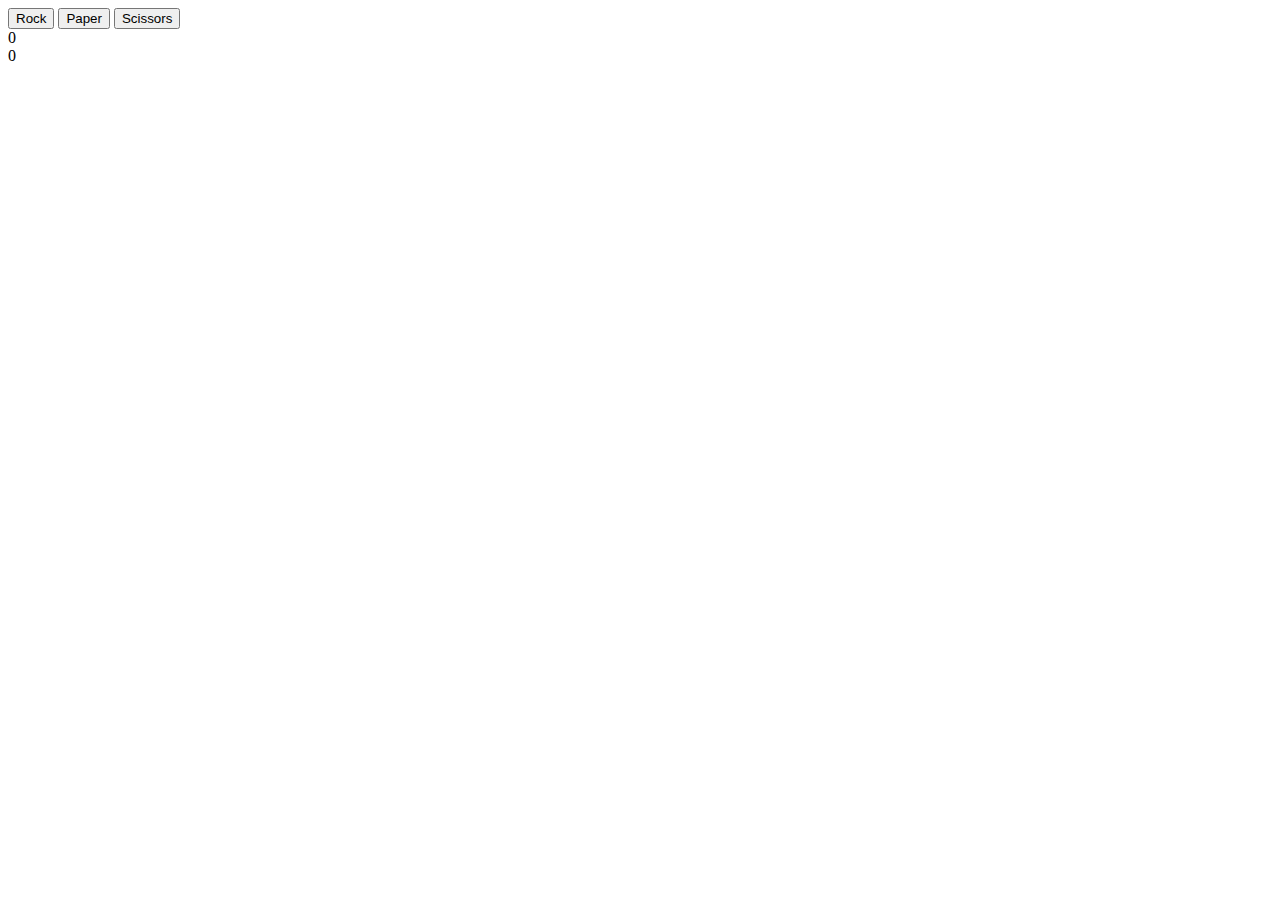
==== updatedGame.html @ 707446e1 "updatedGame.html updated. Now with buttons instead of prompts." ====
<!DOCTYPE html>
<html>
<head>
  <title>Rock Paper Scissors</title>
  <meta charset="UTF-8"/>
</head>
<body>
  <button id="rock" class="choice">Rock</button>
  <button id="paper" class="choice">Paper</button>
  <button id="scissors" class="choice">Scissors</button>
  <div id="yourScore" class="counter">0</div>
  <div id="computerScore" class="counter">0</div>
  <div id="results"></div>
  <div id="winner"></div>
  <script>
      function capitalizeFirstLetter(string) {
          return string.charAt(0).toUpperCase() + string.slice(1);
      }
      function computerPlay() {
          let plays = Array('Rock', 'Paper', 'Scissors')
          let play = plays[Math.floor(Math.random() * plays.length)];
          return play
      }
      function playRound(playerSelection, computerSelection) {
          switch (playerSelection) {
              case "rock":
                switch (computerSelection) {
                    case "Rock":
                      return "tie";
                    case "Scissors":
                      return "win";
                    case "Paper":
                      return "lose";
                }
              case "scissors":
                switch (computerSelection) {
                    case "Rock":
                      return "lose";
                    case "Scissors":
                      return "tie";
                    case "Paper":
                      return "win";
                }
              case "paper":
                switch (computerSelection) {
                    case "Rock":
                      return "win";
                    case "Scissors":
                      return "lose";
                    case "Paper":
                      return "tie";
                }
        }
      }
      function game(e) {
          user_in = e.target.id;
          let computerSelection = computerPlay();
          let result = playRound(user_in, computerSelection);
          let results = document.getElementById("results");
          if (result == "lose") {
            let message = `You lose! ${computerSelection} beats ${capitalizeFirstLetter(user_in)}`
            console.log(message);
            results.innerHTML += message + "<br>";
            computerScore++;
          }
          else if (result == "win") {
            let message = `You win! ${capitalizeFirstLetter(user_in)} beats ${computerSelection}`
            console.log(message);
            results.innerHTML += message + "<br>";
            yourScore++;
          }
          else {
            let message = `No one wins. You both chose ${computerSelection}`
            console.log(message);
            results.innerHTML += message + "<br>";
          }
          determineWinner();
      }
      function determineWinner() {
        const yourScoreCounter = document.getElementById("yourScore");
        yourScoreCounter.innerHTML = yourScore
        const computerScoreCounter = document.getElementById("computerScore");
        computerScoreCounter.innerHTML = computerScore
        const winner = document.querySelector("#winner");
        if (yourScore == 5) {
          let message = "Congrats, you win!"
          winner.innerHTML += message + "<br>";
        }
        else if (computerScore == 5) {
          let message = "Don't worry, try again next time."
          winner.innerHTML += message + "<br>";
        }
        else {
          return true;
        }
      }

      const btns = document.querySelectorAll(".choice");
      const btn = document.querySelector(".choice");
      let yourScore = 0;
      let computerScore = 0;
      btns.forEach(btn => btn.addEventListener('click', game));
  </script>
</body>
</html>
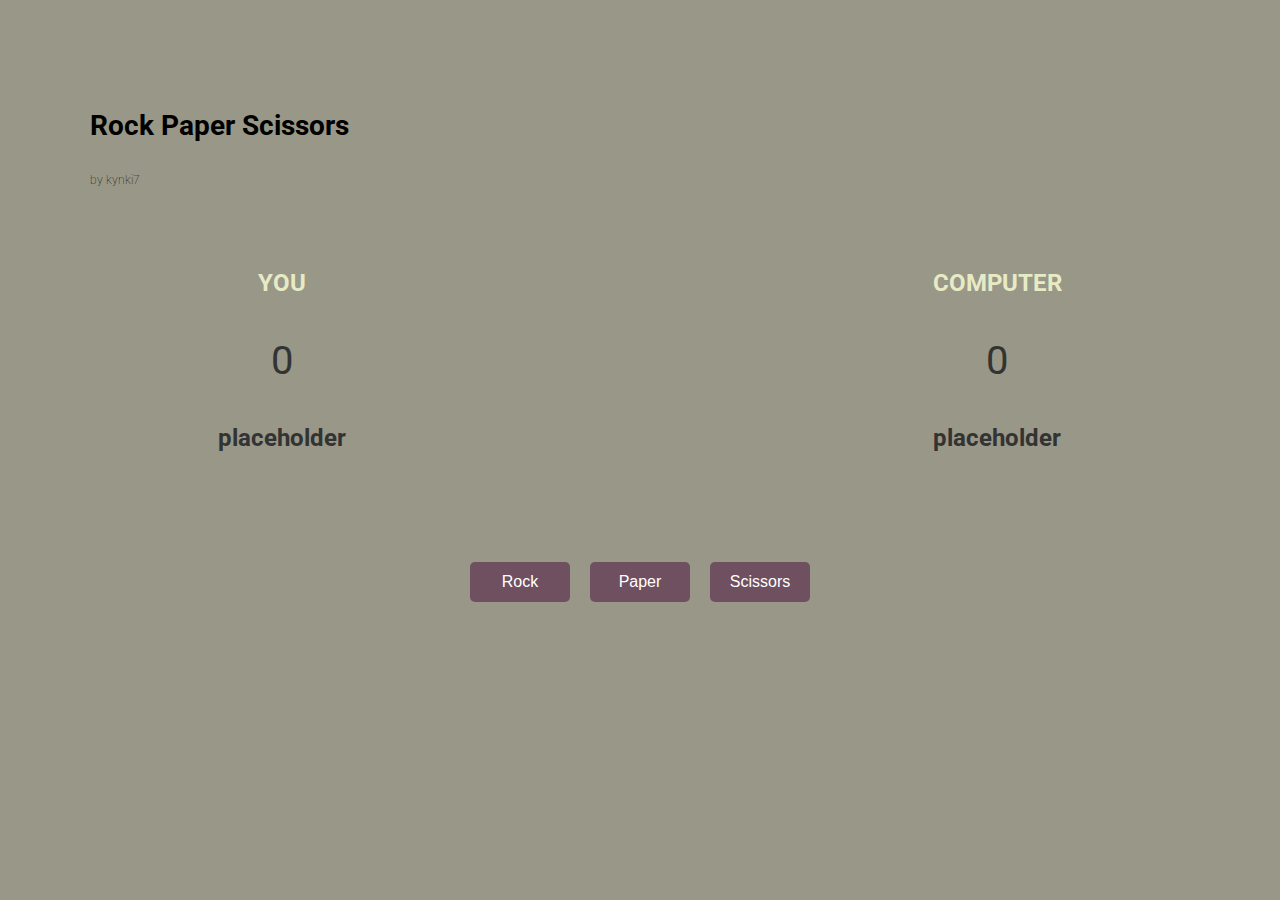
==== commit 33834be9: "Split styles and script file from html. Tidied up HTML and added more aesthetically pleasing design" ====
--- a/updatedGame.html
+++ b/updatedGame.html
@@ -1,105 +1,33 @@
 <!DOCTYPE html>
-<html>
+<html lang="en">
 <head>
   <title>Rock Paper Scissors</title>
   <meta charset="UTF-8"/>
+  <link href='styles.css' rel='stylesheet'>
+  <script src="script.js" defer></script>
+  <link href='https://fonts.googleapis.com/css?family=Roboto' rel='stylesheet'>
 </head>
 <body>
-  <button id="rock" class="choice">Rock</button>
-  <button id="paper" class="choice">Paper</button>
-  <button id="scissors" class="choice">Scissors</button>
-  <div id="yourScore" class="counter">0</div>
-  <div id="computerScore" class="counter">0</div>
-  <div id="results"></div>
+  <header>
+    <h1>Rock Paper Scissors</h1>
+    <h3>by kynki7</h3>
+  </header>
+  <div class="containerResults">
+    <div id="you">YOU</div>
+    <div></div>
+    <div id="computer">COMPUTER</div>
+    <div id="yourScore" class="counter">0</div>
+    <div id="results"></div>
+    <div id="computerScore" class="counter">0</div>
+    <div id="yourChoice">placeholder</div>
+    <div></div>
+    <div id="computerChoice">placeholder</div>
+  </div>
   <div id="winner"></div>
-  <script>
-      function capitalizeFirstLetter(string) {
-          return string.charAt(0).toUpperCase() + string.slice(1);
-      }
-      function computerPlay() {
-          let plays = Array('Rock', 'Paper', 'Scissors')
-          let play = plays[Math.floor(Math.random() * plays.length)];
-          return play
-      }
-      function playRound(playerSelection, computerSelection) {
-          switch (playerSelection) {
-              case "rock":
-                switch (computerSelection) {
-                    case "Rock":
-                      return "tie";
-                    case "Scissors":
-                      return "win";
-                    case "Paper":
-                      return "lose";
-                }
-              case "scissors":
-                switch (computerSelection) {
-                    case "Rock":
-                      return "lose";
-                    case "Scissors":
-                      return "tie";
-                    case "Paper":
-                      return "win";
-                }
-              case "paper":
-                switch (computerSelection) {
-                    case "Rock":
-                      return "win";
-                    case "Scissors":
-                      return "lose";
-                    case "Paper":
-                      return "tie";
-                }
-        }
-      }
-      function game(e) {
-          user_in = e.target.id;
-          let computerSelection = computerPlay();
-          let result = playRound(user_in, computerSelection);
-          let results = document.getElementById("results");
-          if (result == "lose") {
-            let message = `You lose! ${computerSelection} beats ${capitalizeFirstLetter(user_in)}`
-            console.log(message);
-            results.innerHTML += message + "<br>";
-            computerScore++;
-          }
-          else if (result == "win") {
-            let message = `You win! ${capitalizeFirstLetter(user_in)} beats ${computerSelection}`
-            console.log(message);
-            results.innerHTML += message + "<br>";
-            yourScore++;
-          }
-          else {
-            let message = `No one wins. You both chose ${computerSelection}`
-            console.log(message);
-            results.innerHTML += message + "<br>";
-          }
-          determineWinner();
-      }
-      function determineWinner() {
-        const yourScoreCounter = document.getElementById("yourScore");
-        yourScoreCounter.innerHTML = yourScore
-        const computerScoreCounter = document.getElementById("computerScore");
-        computerScoreCounter.innerHTML = computerScore
-        const winner = document.querySelector("#winner");
-        if (yourScore == 5) {
-          let message = "Congrats, you win!"
-          winner.innerHTML += message + "<br>";
-        }
-        else if (computerScore == 5) {
-          let message = "Don't worry, try again next time."
-          winner.innerHTML += message + "<br>";
-        }
-        else {
-          return true;
-        }
-      }
-
-      const btns = document.querySelectorAll(".choice");
-      const btn = document.querySelector(".choice");
-      let yourScore = 0;
-      let computerScore = 0;
-      btns.forEach(btn => btn.addEventListener('click', game));
-  </script>
+  <div class="containerChoice">
+    <button id="rock" class="choice">Rock</button>
+    <button id="paper" class="choice">Paper</button>
+    <button id="scissors" class="choice">Scissors</button>
+  </div>
 </body>
 </html>--- a/styles.css
+++ b/styles.css
@@ -0,0 +1,74 @@
+body {
+    font-family: Roboto;
+    font-size: 18px;
+    background-color: #989788;
+    margin: 10vmin;
+}
+h1 {
+    font-size: 28px;
+    font-family: Roboto;
+}
+h3 {
+    font-weight: lighter;
+    font-size: 12px;
+}
+header {
+    display: flex;
+    flex-direction: column;
+}
+#you {
+    color: #E7EBC5;
+}
+#computer {
+    color: #E7EBC5;
+}
+
+/* results */
+.containerResults {
+    display: grid;
+    grid-template-columns: auto 430px auto;
+    grid-template-rows: auto auto auto;
+    text-align: center;
+    padding: 50px;
+    font-size: 24px;
+    color: #333333;
+    font-weight: bold;
+}
+.containerResults div {
+    margin: 20px;
+}
+.counter {
+    font-size: 40px;
+    font-weight: normal;
+}
+#winner {
+    text-align: center;
+    font-size: 30px;
+    color: #51344D;
+    font-weight: bold;
+}
+
+/* choices */
+.containerChoice {
+    display: flex;
+    justify-content: center;
+    margin: 30px;
+}
+.choice {
+  background-color: #6F5060;
+  border: none;
+  color: white;
+  height: 40px;
+  width: 100px;
+  text-align: center;
+  text-decoration: none;
+  display: inline-block;
+  font-size: 16px;
+  margin: 10px;
+  border-radius: 5px;
+}
+.choice:hover {
+  font-weight: bold;
+  background-color: #51344D;
+  transform: scale(1.05)
+}